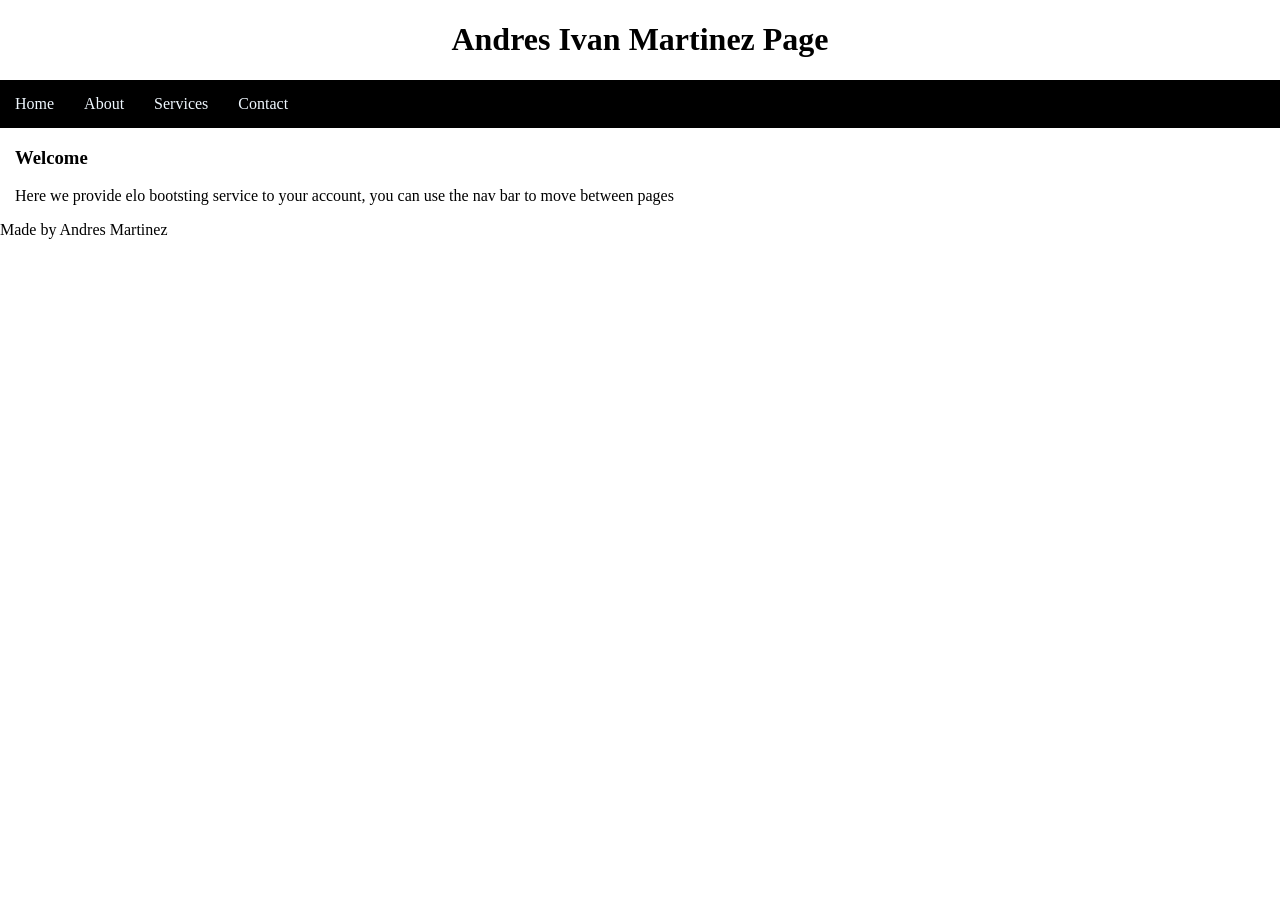
==== index.html @ 1cfa8eb7 "Add files via upload" ====
<!DOCTYPE html>
<html lang="en">
<head>
    <meta charset="UTF-8">
    <meta name="viewport" content="width=device-width, initial-scale=1.0">
    <title>Document</title>
    <link rel="stylesheet" href="style.css">
</head>
<body>
    <h1> Andres Ivan Martinez Page </h1>
    <nav class="navbar"> 
        <ul> 
            <li><a href="index.html"> Home </a> </li>
            <li><a href="About.html"> About </a> </li>
            <li><a href="Services.html"> Services </a> </li>
            <li><a href="Contact.html"> Contact </a> </li>

        </ul>

    </nav>
    <main> 
        <h3> Welcome  </h3>
        <p> Here we provide elo bootsting service to your account, you can use the nav bar to move between pages  </p>
    </main>

    <footer> Made by Andres Martinez </footer>
</body>
</html>
---- style.css ----
h1{
    text-align: center;
}
body{
    margin: 0px;
}
main{
    margin: 15px;
}
a1{
    color: gold;
}
a2{
    color: aqua;
}
a3{
    color:red
}
a4{
    color: blue;
}
.navbar ul{
    list-style-type: none;
    background-color: black;
    padding: 0%;
    margin: 0%;
    overflow: hidden;
}
.navbar a{
    color: aliceblue;
    text-decoration: none;
    display: block;
    text-align: center;
    padding: 15px;
}
.navbar a:hover{
    background-color: blue;
}
.navbar li{
    float: left;
}
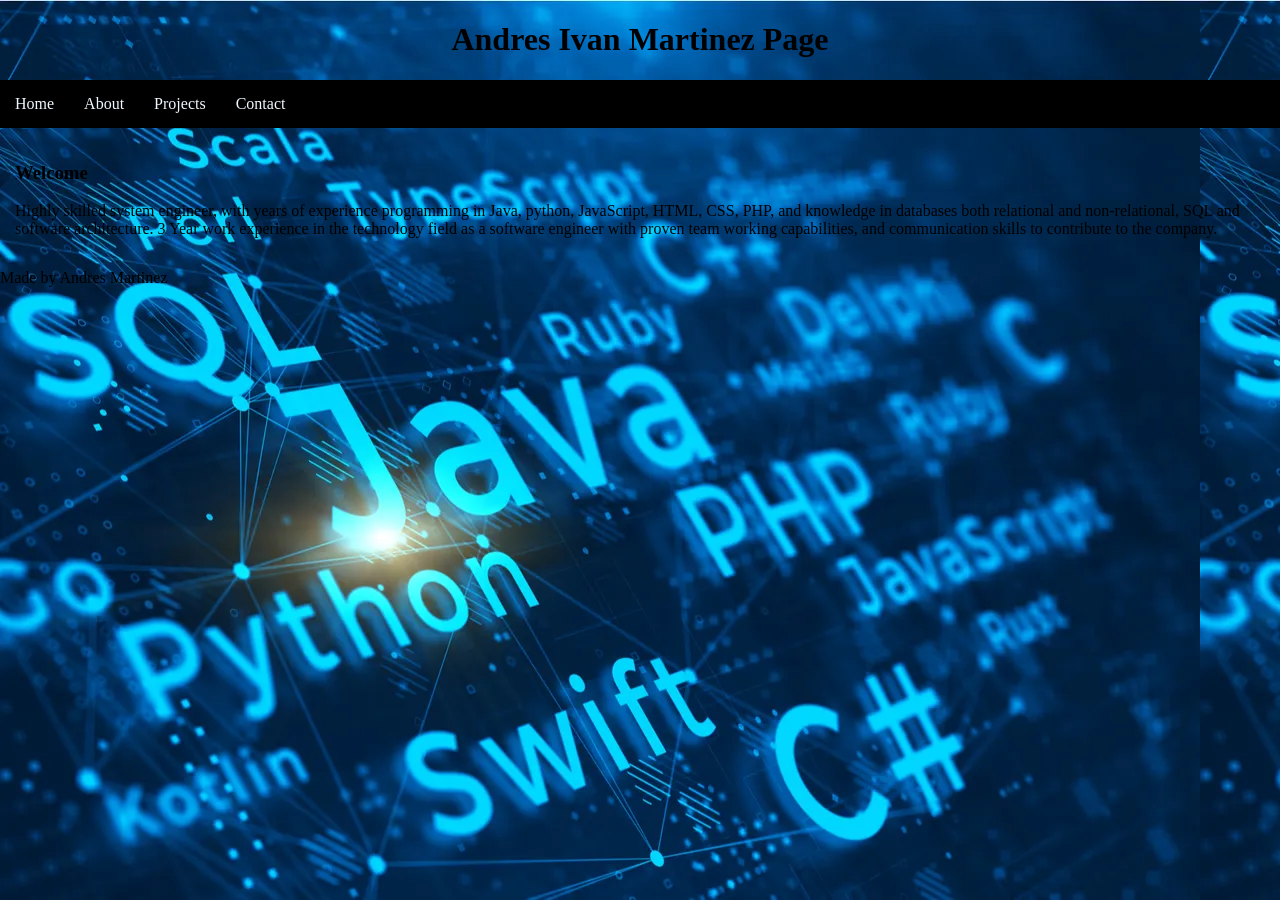
==== commit 36db1dd1: "Add files via upload" ====
--- a/index.html
+++ b/index.html
@@ -5,14 +5,15 @@
     <meta name="viewport" content="width=device-width, initial-scale=1.0">
     <title>Document</title>
     <link rel="stylesheet" href="style.css">
+    
 </head>
-<body>
+<body background="java.png">
     <h1> Andres Ivan Martinez Page </h1>
     <nav class="navbar"> 
         <ul> 
             <li><a href="index.html"> Home </a> </li>
             <li><a href="About.html"> About </a> </li>
-            <li><a href="Services.html"> Services </a> </li>
+            <li><a href="Services.html"> Projects </a> </li>
             <li><a href="Contact.html"> Contact </a> </li>
 
         </ul>
@@ -20,9 +21,9 @@
     </nav>
     <main> 
         <h3> Welcome  </h3>
-        <p> Here we provide elo bootsting service to your account, you can use the nav bar to move between pages  </p>
+        <p> Highly skilled system engineer, with years of experience programming in Java, python, JavaScript, HTML, CSS, PHP, and knowledge in databases both relational and non-relational, SQL and software architecture. 3 Year work experience in the technology field as a software engineer with proven team working capabilities, and communication skills to contribute to the company.  </p>
     </main>
 
-    <footer> Made by Andres Martinez </footer>
+    <footer> Made by Andres Martinez  </footer>
 </body>
 </html>
--- a/style.css
+++ b/style.css
@@ -6,6 +6,8 @@
 }
 main{
     margin: 15px;
+    padding-bottom: 100px;
+    overflow: auto;
 }
 a1{
     color: gold;
@@ -38,4 +40,10 @@
 }
 .navbar li{
     float: left;
+}
+footer{
+    position: relative;
+    height: 100px;
+    margin-top: -100px;
+    clear: both;
 }
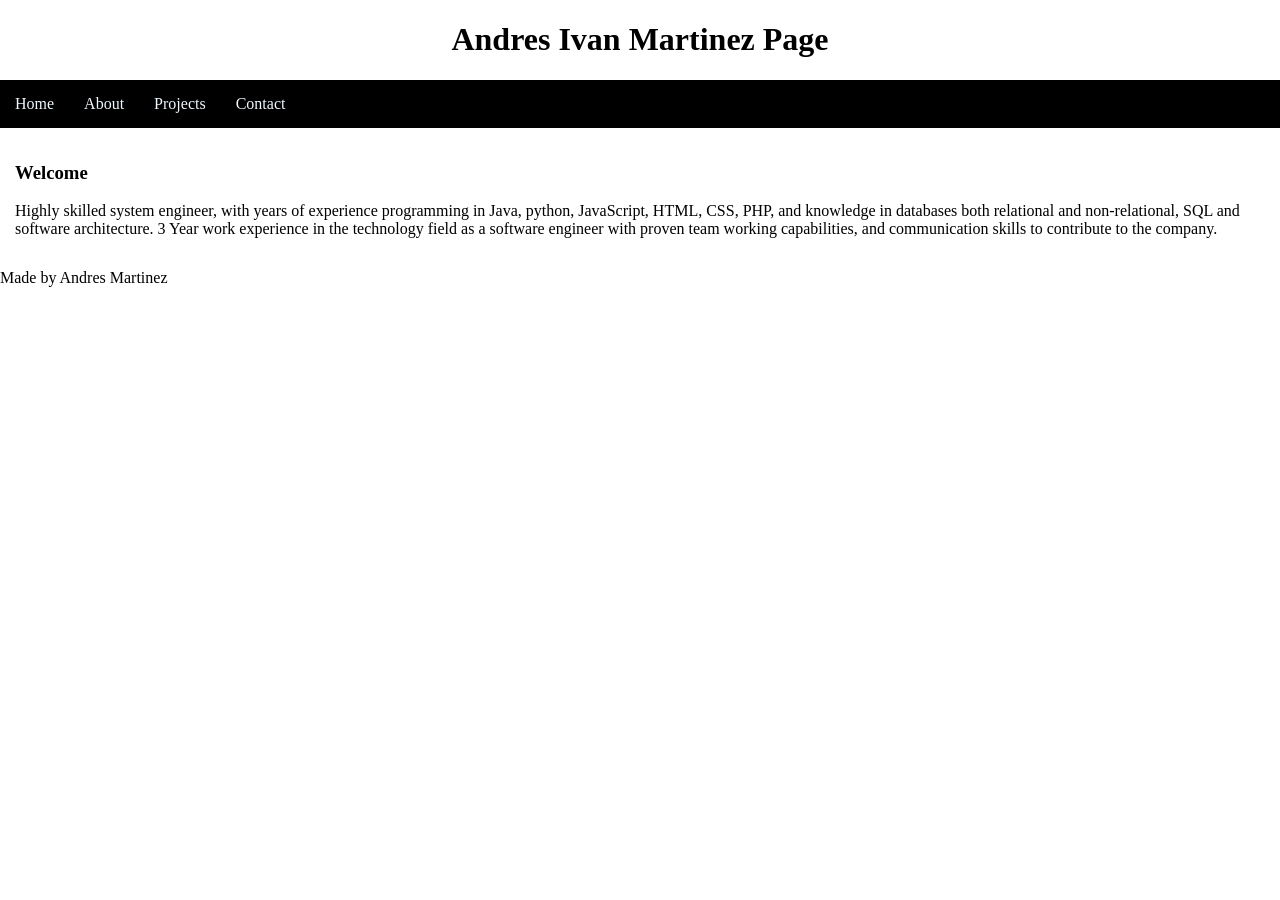
==== commit 3234a201: "Add files via upload" ====
--- a/index.html
+++ b/index.html
@@ -7,7 +7,7 @@
     <link rel="stylesheet" href="style.css">
     
 </head>
-<body background="java.png">
+<body>
     <h1> Andres Ivan Martinez Page </h1>
     <nav class="navbar"> 
         <ul> 
--- a/style.css
+++ b/style.css
@@ -3,12 +3,16 @@
 }
 body{
     margin: 0px;
+    color: black;
+    background-image:url(javaBG.png);
 }
+
 main{
     margin: 15px;
     padding-bottom: 100px;
     overflow: auto;
 }
+    
 a1{
     color: gold;
 }
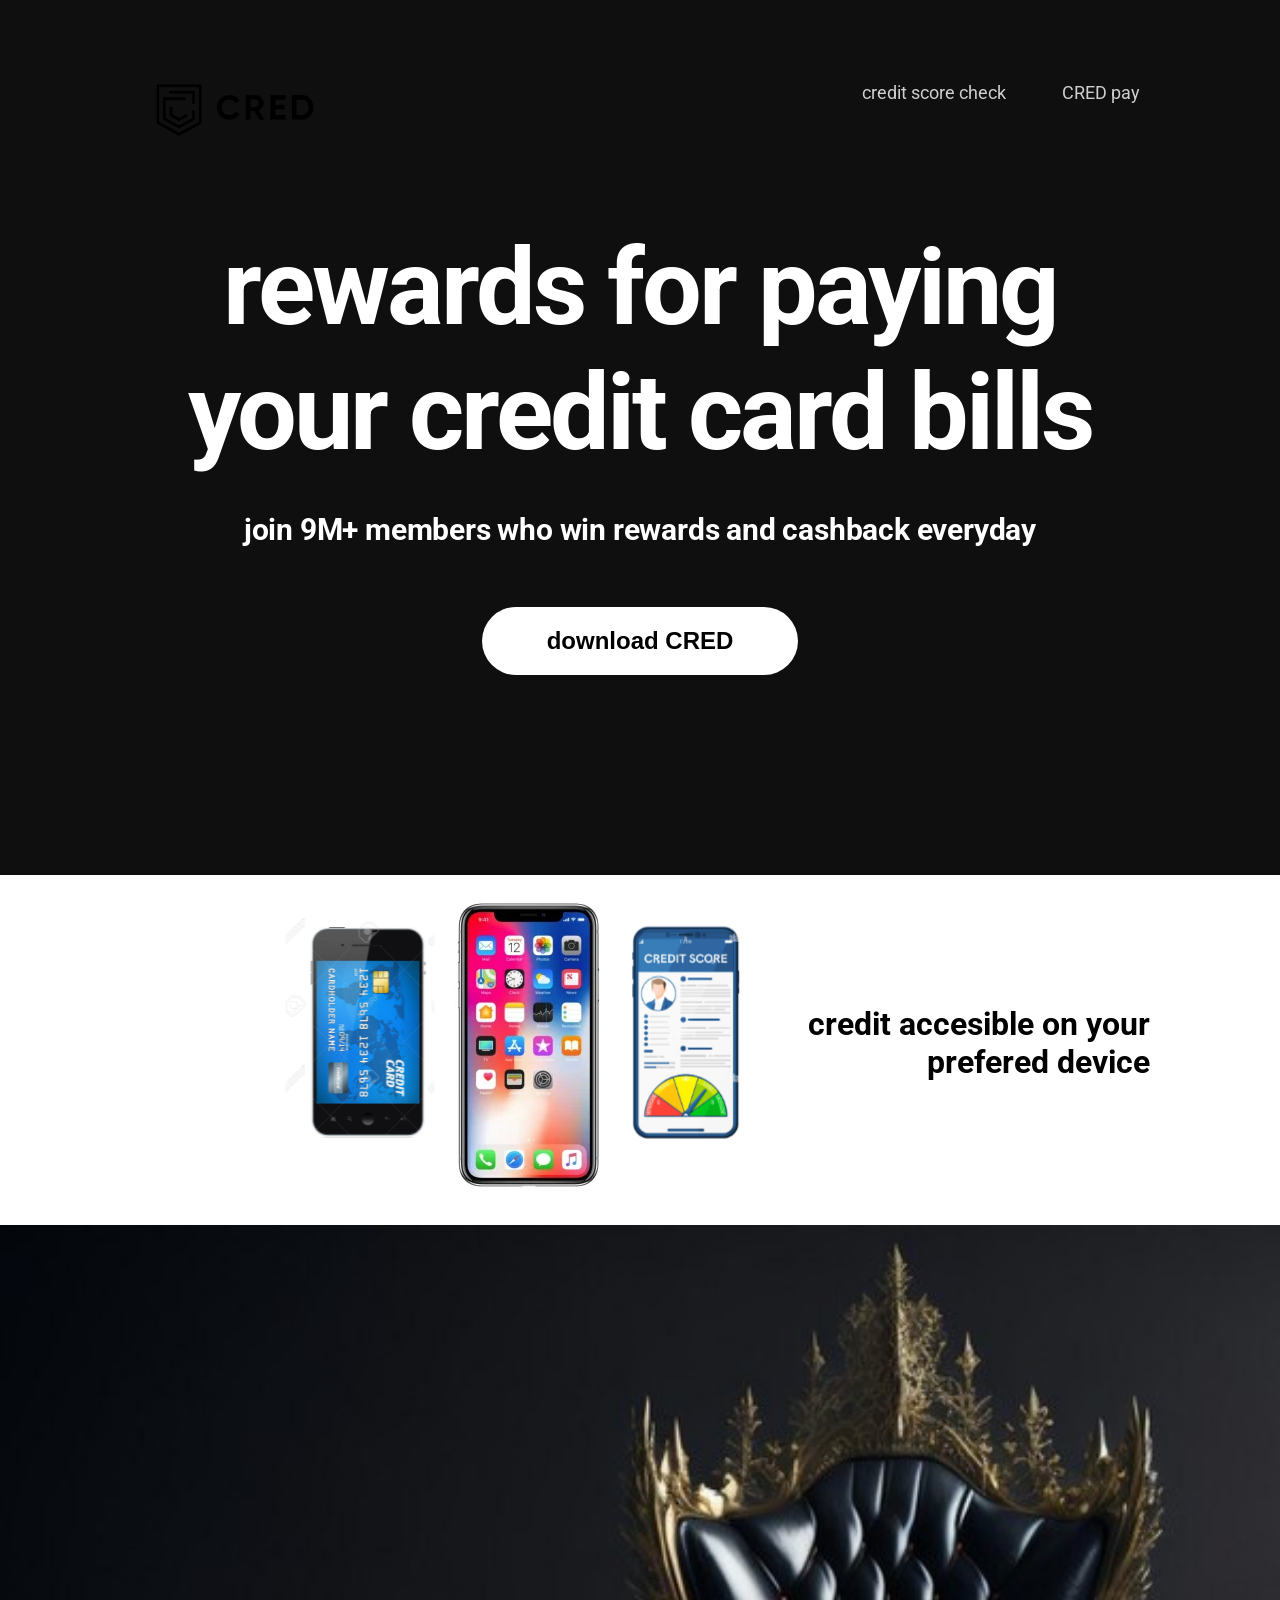
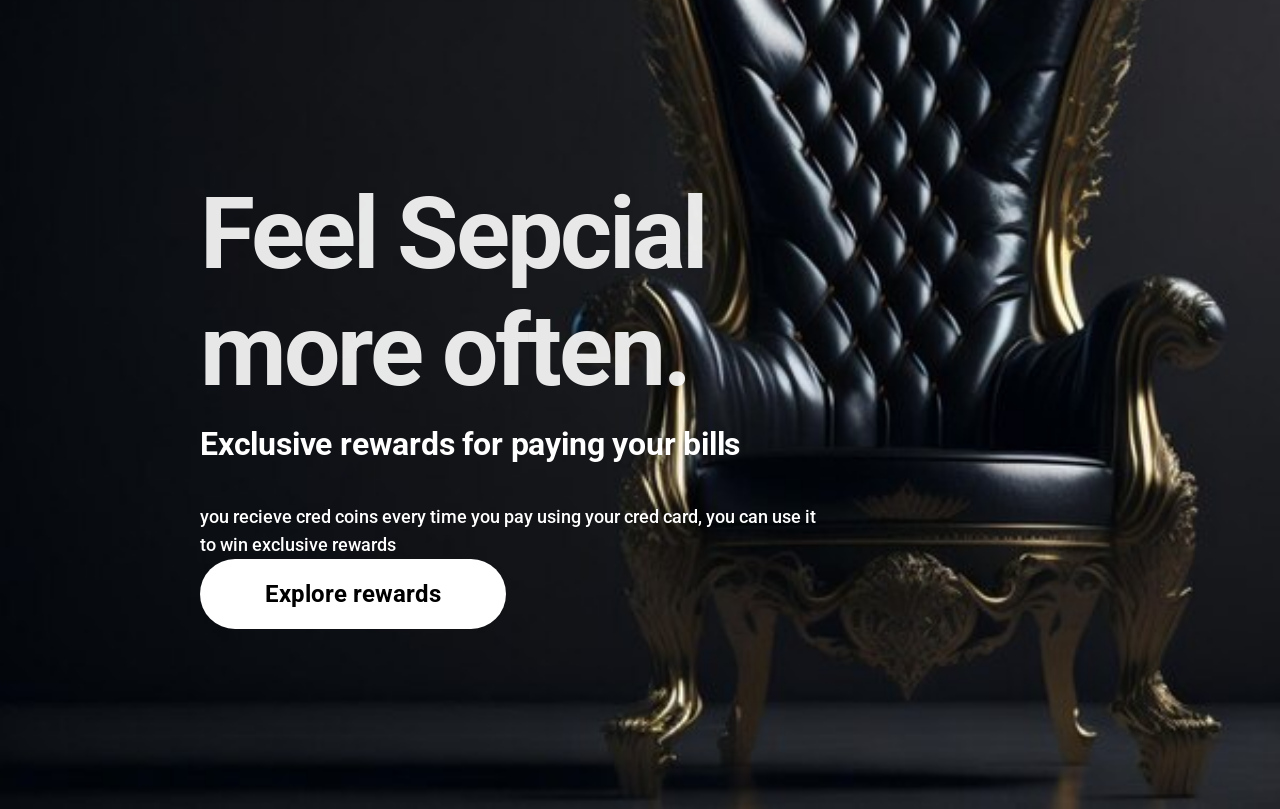
==== commit f47be956: "Add files via upload" ====
--- a/index.html
+++ b/index.html
@@ -2,28 +2,72 @@
 <html lang="en">
 <head>
     <meta charset="UTF-8">
+    <meta http-equiv="X-UA-Compatible" content="IE=edge">
     <meta name="viewport" content="width=device-width, initial-scale=1.0">
-    <title>Document</title>
+    <title>CRED - pay your credit card bills &amp; earn rewards </title>
+    <link rel="shortcut icon" href="cred-icon.png" type="image/x-icon">
     <link rel="stylesheet" href="style.css">
-    
 </head>
 <body>
-    <h1> Andres Ivan Martinez Page </h1>
-    <nav class="navbar"> 
-        <ul> 
-            <li><a href="index.html"> Home </a> </li>
-            <li><a href="About.html"> About </a> </li>
-            <li><a href="Services.html"> Projects </a> </li>
-            <li><a href="Contact.html"> Contact </a> </li>
+    <!-- Section 1 -->
+    <section class="section-1">
+        <div class="section-1-header">
+            <div class="section-1-header-logo">
+                <img src="CRED-LOGO2.png" alt="">
+            </div>
+            <div class="section-1-header-options">
+                <div>credit score check </div>
+                <div>CRED pay </div>
+            </div>
+        </div>
+        <div class="section-1-main">
+            <div class="section-1-main-1">
+                rewards for paying your credit card bills
+            </div>
+            <div class="section-1-main-2">
+                join 9M+ members who win rewards and cashback everyday
+            </div>
+            <div class="section-1-main-3">
+                <button>
+                    download CRED 
+                </button>
+            </div>
+        </div>
+    </section>
 
-        </ul>
+<!--Section 2 -->
+<section class="section-2">
+    <div class="section-2-container">
+        <img src="Screen1.png" style="transform: translate(-105%,10%);z-index: 99;"  alt="">
+        <img src="Screen2.png" style="transform: translate();z-index: 100;"  alt="">
+        <img src="Screen3.png" style="transform: translate(135%, 10%);z-index: 99;"  alt="">
+    </div>
+    <div class="section-2-header-1">
+        credit accesible on your<br>
+        prefered device
+    </div>
+</section>    
+<!--Section 3-->
+<section class="section-3">
+    <div class="section-3-header">
+        <div class="section-3-header-1">
+            Feel Sepcial<br>
+            more often.
+        </div>
+        <div class="section-3-header-2">
+            Exclusive rewards for paying your bills
+        </div>
+    </div>
+    <div class="section-3-main">
+        <div class="section-3-main-1">
+            you recieve cred coins every time you pay using your cred card, you can use it to win exclusive rewards
+        </div>
+        <div class="section-3-main-2">
+            Explore rewards
+        </div>
+    </div>
+</section>
 
-    </nav>
-    <main> 
-        <h3> Welcome  </h3>
-        <p> Highly skilled system engineer, with years of experience programming in Java, python, JavaScript, HTML, CSS, PHP, and knowledge in databases both relational and non-relational, SQL and software architecture. 3 Year work experience in the technology field as a software engineer with proven team working capabilities, and communication skills to contribute to the company.  </p>
-    </main>
-
-    <footer> Made by Andres Martinez  </footer>
+    <script src="./script.js"></script>
 </body>
 </html>
--- a/style.css
+++ b/style.css
@@ -1,53 +1,132 @@
-h1{
+@import url('https://fonts.googleapis.com/css2?family=Roboto:wght@100;300;400;500;700;900&display=swap');
+
+*{
+    margin: 0;
+    padding: 0;
+}
+
+body{
+    background-color: #0f0f0f;
+    font-family: 'Roboto', sans-serif;
+    color: white;
+}
+
+/* Section-1*/
+.section-1{
+    max-width: 1040px;
+    margin: auto;
+    margin-top: 60px;
+    margin-bottom: 200px;
+}
+.section-1-header{
+    max-height: 66px;
+    display: flex;
+    justify-content: space-between;
+}
+.section-1-header-logo img{
+    height: 100px;
+}
+.section-1-header-options{
+    display: flex;
+    align-items: center;
+}
+.section-1-header-options div{
+    opacity: .8;
+    font-size: 18px;
+    line-height: 36px;
+    white-space: nowrap;
+    margin: 0 20px 0 36px;
+}
+.section-1-main{
     text-align: center;
 }
-body{
-    margin: 0px;
+.section-1-main-1{
+    margin-top: 100px;
+    font-size: 106px;
+    line-height: 125px;
+    letter-spacing: -3px;
+    font-weight: 700;
+}
+.section-1-main-2{
+    font-size: 30px;
+    letter-spacing: -0.2px;
+    line-height: 38px;
+    margin-top: 35px;
+    font-weight: 700;
+}
+.section-1-main-3{
+    margin-top: 58px;
+}
+.section-1-main-3 button{
+    padding: 20px 65px;
+    font-size: 24px;
+    font-weight: 700;
+    background-color: white;
+    border: none;
+    border-radius: 40px;
+    cursor: pointer;
+}
+/* Section 2*/
+.section-2{
+    height: 350px;
+    position: relative;
+    overflow: hidden;
+    background-color: white;
+}
+.section-2-header-1{
     color: black;
-    background-image:url(javaBG.png);
+    text-align: right;
+    padding: 130px;
+    font-size: xx-large;
+    font-weight: 700;
+
+}
+.section-2-container img {
+    position: absolute;
+    left: calc(50% - 198px);
+    top: 6%;
+}
+/*section 3*/
+.section-3{
+    position: relative;
+    padding: 550px 200px 180px;
+    background-image: url(chair.jpg);
+    background-size: cover;
+    display: flex;
+    flex-direction: column;
+    -webkit-box-pack: justify;
+}
+.section-3-header-1{
+    font-size: 100px;
+    letter-spacing: -3.15px;
+    opacity: 0.9;
+    font-weight: 700;
+}
+.section-3-header-2{
+    font-size: 32px;
+    letter-spacing: -0.2px;
+    line-height: 38px;
+    max-width: 630px;
+    font-weight: 700;
+    margin-top: 16px;
+}
+.section-3-main-1{
+    font-size: 18px;
+    line-height: 28px;
+    max-width: 630px;
+    font-weight: 500;
+    margin-top: 40px;
+}
+.section-3-main-2{
+    display: inline-block;
+    padding: 20px 65px;
+    background-color: white;
+    color: black;
+    font-size: 24px;
+    letter-spacing: 0.4;
+    line-height: 30px;
+    border-radius: 40px;
+    cursor: pointer;
+    font-weight: 700;
 }
 
-main{
-    margin: 15px;
-    padding-bottom: 100px;
-    overflow: auto;
-}
-    
-a1{
-    color: gold;
-}
-a2{
-    color: aqua;
-}
-a3{
-    color:red
-}
-a4{
-    color: blue;
-}
-.navbar ul{
-    list-style-type: none;
-    background-color: black;
-    padding: 0%;
-    margin: 0%;
-    overflow: hidden;
-}
-.navbar a{
-    color: aliceblue;
-    text-decoration: none;
-    display: block;
-    text-align: center;
-    padding: 15px;
-}
-.navbar a:hover{
-    background-color: blue;
-}
-.navbar li{
-    float: left;
-}
-footer{
-    position: relative;
-    height: 100px;
-    margin-top: -100px;
-    clear: both;
-}
